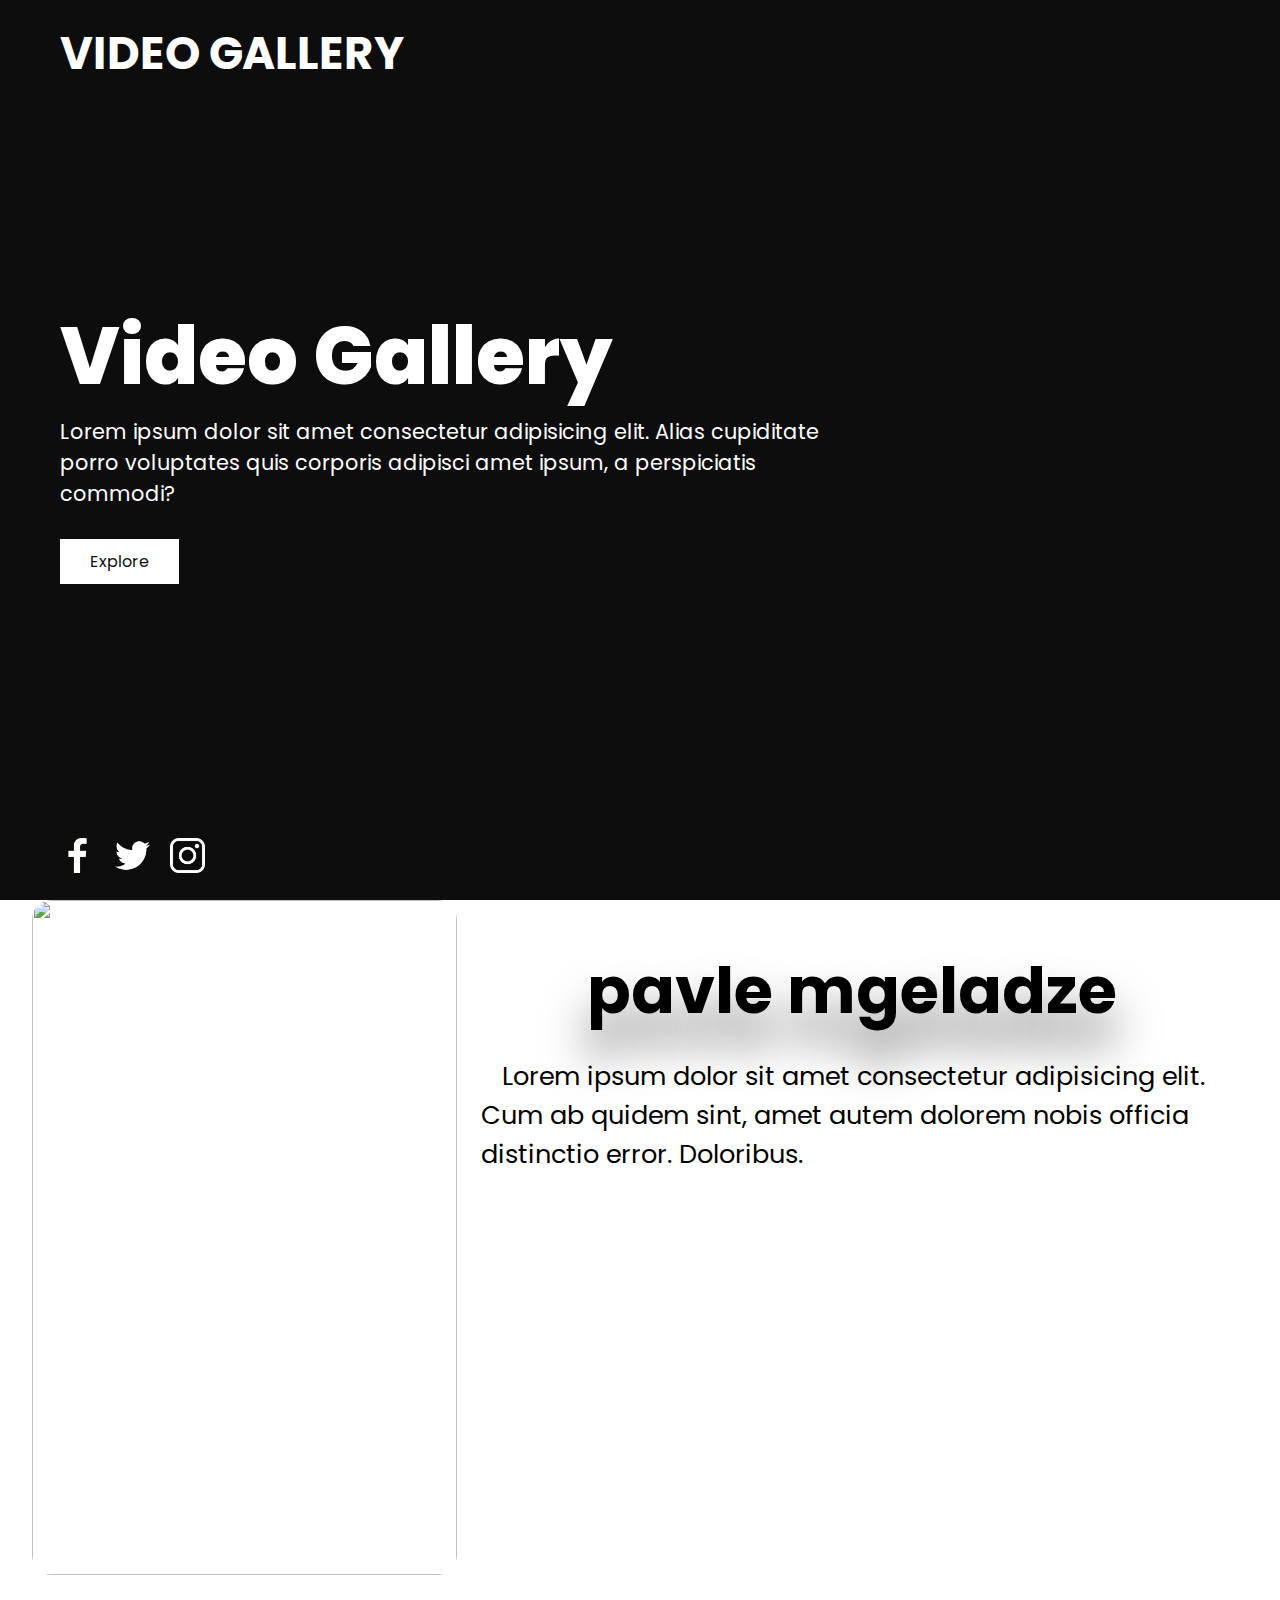
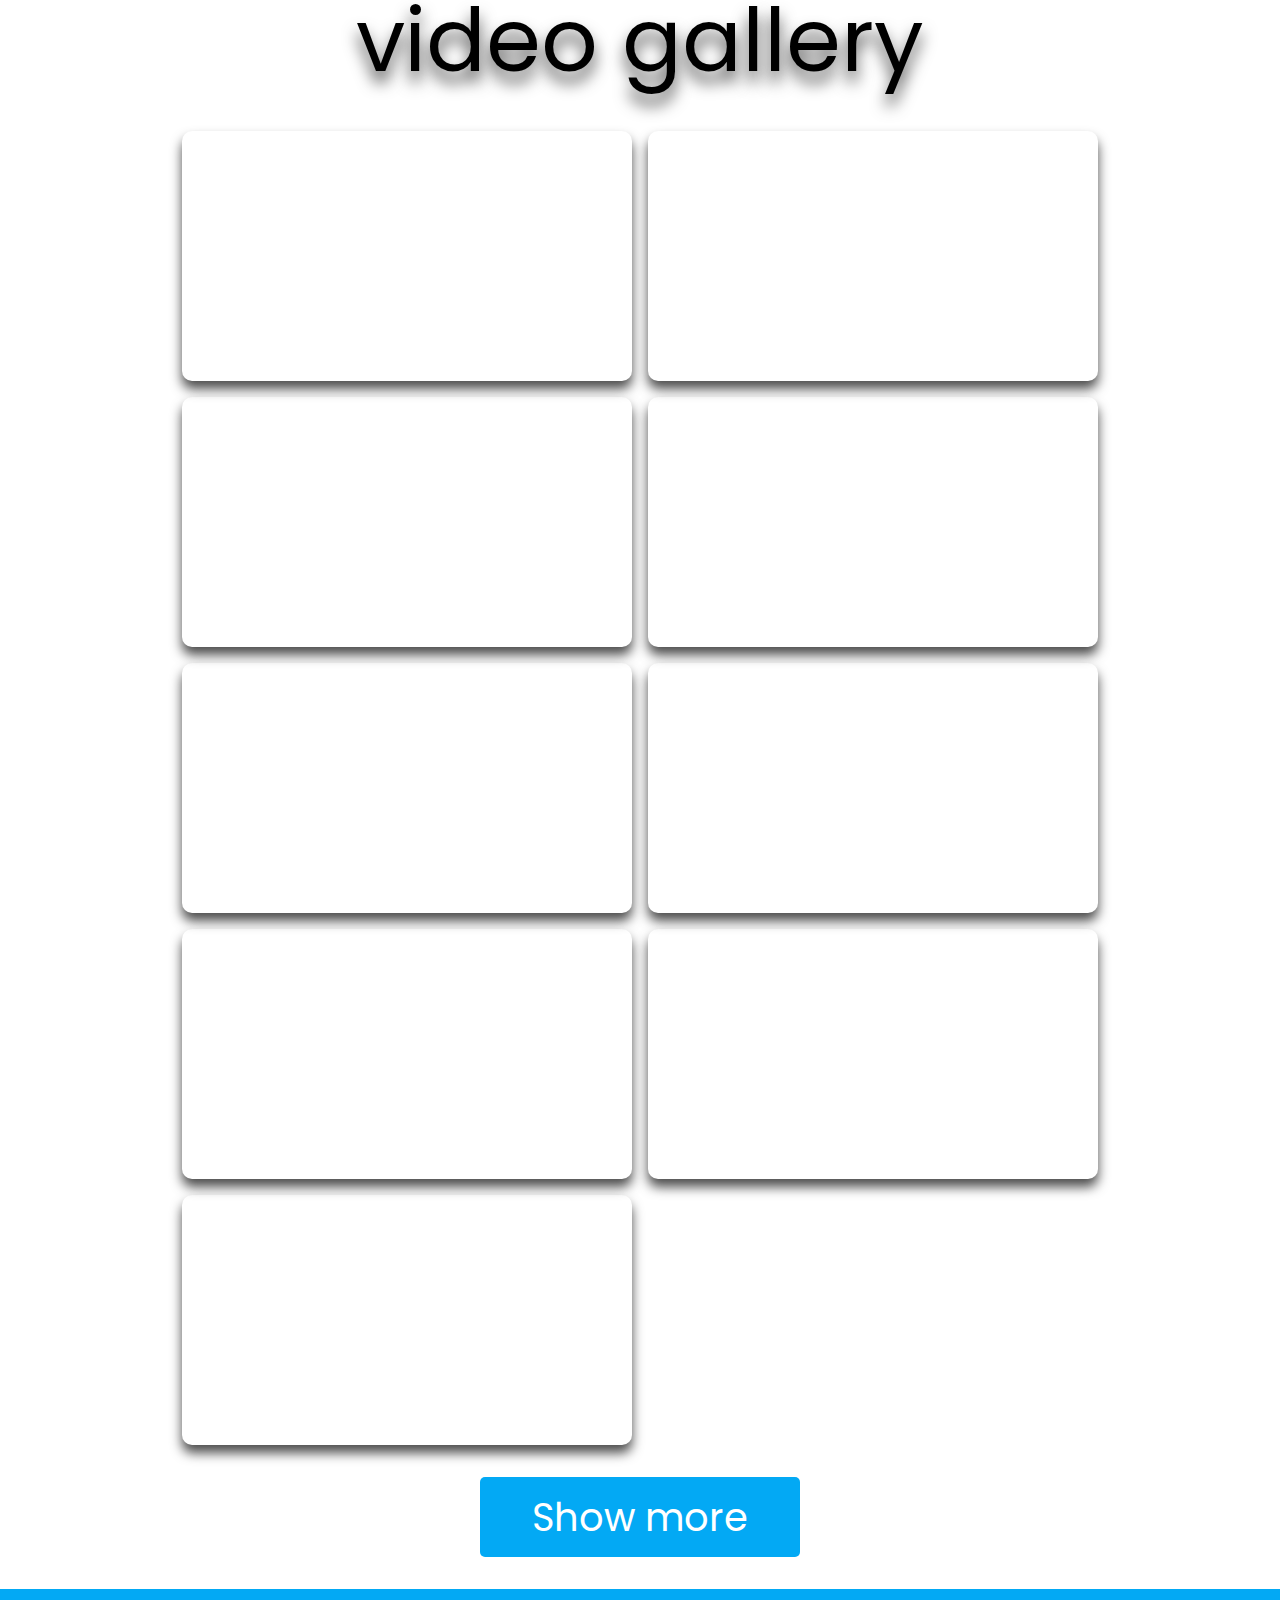
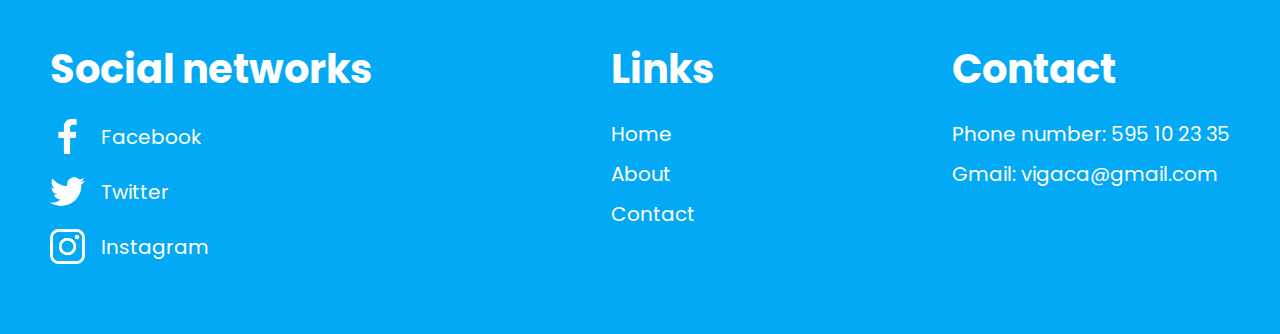
==== index.html @ aef590bb "Update index.html" ====
<!DOCTYPE html>
<html lang="en">
  <head>
    <meta charset="UTF-8" />
    <meta name="viewport" content="width=device-width, initial-scale=1.0" />
    <meta name="author" content="Saba Sakhelashvili" />
    <title>Video Gallery</title>
    <link rel="stylesheet" href="./css/style.css" />
  </head>
  <body>
    <!-- landing section -->

    <section class="showcase">
      <header>
        <h2 class="logo">Video Gallery</h2>
        <div class="toggle"></div>
      </header>

      <video
        src="./video/pexels-zlatin-georgiev-15708449 (2160p).mp4"
        muted
        loop
        autoplay
      ></video>

      <div class="overlay"></div>

      <div class="text">
        <h2>Video Gallery</h2>
        <p>
          Lorem ipsum dolor sit amet consectetur adipisicing elit. Alias
          cupiditate porro voluptates quis corporis adipisci amet ipsum, a
          perspiciatis commodi?
        </p>
        <a href="#section-1">Explore</a>
      </div>

      <ul class="socials">
        <li>
          <a href="">
            <img
              src="./icons/facebook-app-symbol.png"
              alt="Facebook"
            />
          </a>
        </li>
        <li>
          <a href="">
            <img
              src="./icons/twitter.png"
              alt="Twitter"
            />
          </a>
        </li>
        <li>
          <a href="">
            <img
              src="./icons/instagram.png"
              alt="Instagram"
            />
          </a>
        </li>
      </ul>
    </section>

    <div class="menu">
      <ul>
        <li>
          <a href="./index.html">Home</a>
        </li>
        <li>
          <a href="./about.html">About</a>
        </li>
        <li>
          <a href="./contact.html">Contact</a>
        </li>
      </ul>
    </div>

    <!-- end landing section -->

    <!-- hero section -->

    <section class="section-1" id="section-1">
      <div class="container">
        <div class="section-1-wrapper">
          <div class="photo">
            <img
              src="https://brandefy.com/wp-content/uploads/2023/06/image.jpg"
              alt=""
            />
          </div>
          <div class="section-1-text">
            <div class="title-1">
              <h1>pavle mgeladze</h1>
            </div>
            <div class="text-1">
              <p>
                &nbsp;&nbsp;&nbsp;Lorem ipsum dolor sit amet consectetur
                adipisicing elit. Cum ab quidem sint, amet autem dolorem nobis
                officia distinctio error. Doloribus.
              </p>
            </div>
          </div>
        </div>
      </div>
    </section>

    <!-- end hero section -->

    <!-- gallery section -->

    <section class="section-2" id="section-2">
      <div class="container-2">
        <div class="title-2">
          <a href="#section-2">video gallery</a>
        </div>

        <div class="video-container">
          <div class="video">
            <video
              src="./video/The Witcher Season 3 Official Trailer Netflix.mp4"
              muted
              loading="lazy"
            ></video>
          </div>
          <div class="video">
            <video
              src="./video/Shootout speed up + reverb.mp4"
              muted
              loading="lazy"
              id="video"
            ></video>
          </div>
          <div class="video">
            <video
              src="./video/Alice in Borderland Official Trailer Netflix.mp4"
              muted
              loading="lazy"
            ></video>
          </div>
          <div class="video">
            <video
              src="./video/Alice in Borderland Season 2 Official Trailer Netflix.mp4"
              muted
              loading="lazy"
            ></video>
          </div>
          <div class="video">
            <video
              src="./video/video (2160p) (2).mp4"
              muted
              loading="lazy"
            ></video>
          </div>
          <div class="video">
            <video
              src="./video/video (2160p) (3).mp4"
              muted
              loading="lazy"
            ></video>
          </div>
          <div class="video">
            <video
              src="./video/video (2160p).mp4"
              muted
              loading="lazy"
            ></video>
          </div>
          <div class="video">
            <video
              src="./140111 (Original).mp4"
              muted
              loading="lazy"
            ></video>
          </div>
          <div class="video">
            <video
              src="./video/pexels-benjamin-hastings-17209196 (2160p).mp4"
              muted
              loading="lazy"
            ></video>
          </div>
          <div class="video">
            <video
              src="./140111 (Original).mp4"
              muted
              loading="lazy"
            ></video>
          </div>
          <div class="video">
            <video
              src="./video/pexels-zlatin-georgiev-15708449 (2160p).mp4"
              muted
              loading="lazy"
            ></video>
          </div>
          <div class="video">
            <video
              src="./video/video (2160p) (1).mp4"
              muted
              loading="lazy"
            ></video>
          </div>
          <div class="video">
            <video
              src="./video/video (2160p) (2).mp4"
              muted
              loading="lazy"
            ></video>
          </div>
          <div class="video">
            <video
              src="./video/video (2160p) (2).mp4"
              muted
              loading="lazy"
            ></video>
          </div>
          <div class="video">
            <video
              src="./video/video (2160p) (2).mp4"
              muted
              loading="lazy"
            ></video>
          </div>
          <div class="video">
            <video
              src="./140111 (Original).mp4"
              muted
              loading="lazy"
            ></video>
          </div>
          <div class="video">
            <video
              src="./video/pexels-benjamin-hastings-17209196 (2160p).mp4"
              muted
              loading="lazy"
            ></video>
          </div>
          <div class="video">
            <video
              src="./video/pexels-zlatin-georgiev-15708449 (2160p).mp4"
              muted
              loading="lazy"
            ></video>
          </div>
          <div class="video">
            <video
              src="./video/video (2160p) (1).mp4"
              muted
              loading="lazy"
            ></video>
          </div>
          <div class="video">
            <video
              src="./video/video (2160p) (2).mp4"
              muted
              loading="lazy"
            ></video>
          </div>
          <div class="video">
            <video
              src="./video/video (2160p) (3).mp4"
              muted
              loading="lazy"
            ></video>
          </div>
          <div class="video">
            <video
              src="./video/video (2160p).mp4"
              muted
              loading="lazy"
            ></video>
          </div>
          <div class="video">
            <video
              src="./140111 (Original).mp4"
              muted
              loading="lazy"
            ></video>
          </div>
          <div class="video">
            <video
              src="./video/pexels-benjamin-hastings-17209196 (2160p).mp4"
              muted
              loading="lazy"
            ></video>
          </div>
          <div class="video">
            <video
              src="./140111 (Original).mp4"
              muted
              loading="lazy"
            ></video>
          </div>
          <div class="video">
            <video
              src="./video/pexels-zlatin-georgiev-15708449 (2160p).mp4"
              muted
              loading="lazy"
            ></video>
          </div>
          <div class="video">
            <video
              src="./video/video (2160p) (1).mp4"
              muted
              loading="lazy"
            ></video>
          </div>
          <div class="video">
            <video
              src="./video/video (2160p) (2).mp4"
              muted
              loading="lazy"
            ></video>
          </div>
          <div class="video">
            <video
              src="./video/video (2160p) (2).mp4"
              muted
              loading="lazy"
            ></video>
          </div>
          <div class="video">
            <video
              src="./video/video (2160p) (2).mp4"
              muted
              loading="lazy"
            ></video>
          </div>
        </div>

        <div class="btn-container">
          <button class="btn">Show more</button>
        </div>

        <div class="popup-video">
          <span>&times;</span>
          <video
            src="./video/140111 (Original).mp4"
            controls
            autoplay
          ></video>
        </div>
      </div>
    </section>

    <!-- end gallery section -->

    <!-- footer -->

    <footer>
      <div class="footer-wrapper">
        <div class="col1">
          <div class="social">
            <h1>Social networks</h1>
            <ul>
              <li>
                <a href="">
                  <img
                    src="./icons/facebook-app-symbol.png"
                    alt=""
                  />
                  <span>Facebook</span>
                </a>
              </li>
              <li>
                <a href="">
                  <img
                    src="./icons/twitter.png"
                    alt=""
                  />
                  <span>Twitter</span>
                </a>
              </li>
              <li>
                <a href="">
                  <img
                    src="./icons/instagram.png"
                    alt=""
                  />
                  <span>Instagram</span>
                </a>
              </li>
            </ul>
          </div>
        </div>
        <div class="col2">
          <h1>Links</h1>
          <div>
            <a href="./index.html">Home</a>
            <a href="./about.html">About</a>
            <a href="./contact.html">Contact</a>
          </div>
        </div>
        <div class="col3">
          <h1>Contact</h1>
          <h4>Phone number: 595 10 23 35</h4>
          <a href="mailto:vigaca@gmail.com">Gmail: vigaca@gmail.com</a>
        </div>
      </div>
    </footer>

    <!-- end footer -->

    <!-- script -->

    <script src="./js/main.js"></script>
  </body>
</html>
---- css/style.css ----
@import url("https://fonts.googleapis.com/css2?family=Poppins:wght@200;300;400;500;600;700;800&display=swap");

* {
  margin: 0;
  padding: 0;
  box-sizing: border-box;
  font-family: "Poppins", sans-serif;
}

:root {
  --white: #ddd;
  --dark: #111;
  --darkGrey: #474b4f;
  --lightGrey: #6b6e70;
  --lightGreen: #86c232;
  --darkGreen: #61892f;
}

html,
body {
  overflow-x: hidden;
  width: 100%;
}

html {
  scroll-behavior: smooth;
}

/* landing section */

.showcase {
  position: absolute;
  right: 0;
  width: 100%;
  min-height: 100vh;
  padding: 60px;
  display: flex;
  justify-content: space-between;
  align-items: center;
  background: #111;
  color: #fff;
  z-index: 2;
  transition: 0.5s;
}

.showcase.active {
  right: 200px;
}

.showcase header {
  position: absolute;
  top: 0;
  left: 0;
  width: 100%;
  padding: 20px 60px;
  z-index: 10000;
  display: flex;
  align-items: center;
  justify-content: space-between;
}

.logo {
  font-size: 45px;
  text-transform: uppercase;
  cursor: pointer;
}

.toggle {
  position: relative;
  width: 60px;
  height: 60px;
  background: url(/videogallery/videogallery/icons/menu.png);
  background-repeat: no-repeat;
  background-size: 45px;
  background-position: center;
  cursor: pointer;
}

.toggle.active {
  background: url(/videogallery/videogallery/icons/close.png);
  background-repeat: no-repeat;
  background-size: 30px;
  background-position: center;
}

.showcase video {
  position: absolute;
  top: 0;
  left: 0;
  width: 100%;
  height: 100%;
  object-fit: cover;
  opacity: 0.8;
}

.overlay {
  position: absolute;
  top: 0;
  left: 0;
  width: 100%;
  height: 100%;
  background-color: rgba(0, 0, 0, 0.2);
}

.text {
  position: relative;
  z-index: 10;
}

.text h2 {
  font-size: 5em;
  font-weight: 800;
  line-height: 1em;
}

.text p {
  font-size: 1.3em;
  margin: 20px 0;
  font-weight: 400;
  max-width: 800px;
}

.text a {
  display: inline-block;
  font-size: 1em;
  background: #fff;
  padding: 10px 30px;
  text-decoration: none;
  color: #111;
  margin-top: 10px;
}

.socials {
  position: absolute;
  bottom: 20px;
  z-index: 10;
  display: flex;
  justify-content: center;
  align-items: center;
}

.socials li {
  list-style: none;
}

.socials li a {
  display: inline-block;
  filter: invert(1);
  margin-right: 20px;
  transition: 0.5s;
}

.socials li a img {
  width: 35px;
  height: 35px;
}

.socials li a:hover {
  transform: translateY(-15px);
}

.menu {
  position: absolute;
  top: 0;
  right: 0;
  width: 200px;
  height: 100%;
  display: flex;
  align-items: center;
  justify-content: center;
}

.menu ul {
  position: relative;
  list-style: none;
}

.menu ul li a {
  text-decoration: none;
  font-size: 24px;
  color: #111;
}

.menu ul li a:hover {
  color: #03a9f4;
}

/* end landing section styling */

/* section-1 styling */

.section-1 {
  width: 100%;
  margin-top: 100vh;
  display: flex;
  align-items: center;
  justify-content: center;
}

.container {
  width: 95%;
  margin: 0 auto;
  display: flex;
  align-items: center;
  justify-content: center;
}

.section-1-wrapper {
  display: flex;
  width: 100%;
}

.photo {
  width: 35vw;
  height: 75vh;
  border-radius: 20px;
}

.photo img {
  width: 100%;
  height: 100%;
  border-radius: 20px;
}

.section-1-text {
  padding: 1.5em;
  width: 65vw;
}

.title-1 {
  width: 100%;
  display: flex;
  justify-content: center;
  align-items: center;
}

.title-1 h1 {
  font-size: 5vw;
  color: #000;
  text-shadow: 0 0.5em 0.7em rgba(0, 0, 0, 0.5);
  margin: 0.3em auto;
  width: 100%;
  text-align: center;
}

.text-1 p {
  font-size: 2vw;
}

/* end section-1 styling */

/* section-2 */

.section-2 {
  width: 100%;
}

.container-2 {
  width: 95%;
  margin: 0 auto;
}

.title-2 {
  width: 100%;
  display: flex;
  justify-content: center;
  align-items: center;
  margin-bottom: 1.5rem;
}

.title-2 a {
  font-size: clamp(1.5rem, 6vw + 0.7rem, 8rem);
  color: #000;
  text-shadow: 0 0.7rem 1rem rgba(0, 0, 0, 0.7);
  cursor: pointer;
  font-weight: 400;
  text-decoration: none;
}

.title-2 a:hover {
  color: rgb(3, 169, 244);
  text-shadow: 0 0.7rem 1rem rgba(3, 169, 244, 0.7);
  transform: scale(1.05);
  transition: all 0.2s ease;
}

.video-container {
  width: 100%;
  display: grid;
  grid-gap: 1rem;
  grid-template-columns: repeat(auto-fit, 450px);
  justify-content: center;
}

.video-container .video {
  width: 450px;
  height: 250px;
  border: none;
  border-radius: 10px;
  box-shadow: 0 0.5rem 0.7rem rgba(0, 0, 0, 0.7);
  cursor: pointer;
  overflow: hidden;
  display: none;
}

.video:nth-child(1),
.video:nth-child(2),
.video:nth-child(3),
.video:nth-child(4),
.video:nth-child(5),
.video:nth-child(6),
.video:nth-child(7),
.video:nth-child(8),
.video:nth-child(9) {
  display: block;
}

.container-2 .video-container .video video {
  width: 100%;
  height: 100%;
  object-fit: cover;
  border-radius: 10px;
  transition: 0.2s linear;
}

.container-2 .video-container .video:hover video {
  transform: scale(1.1);
}

.btn-container {
  width: 100%;
  display: flex;
  align-items: center;
  justify-content: center;
  margin: 2rem auto;
}

.btn {
  border: none;
  border-radius: 5px;
  background-color: #03a9f4;
  color: #fff;
  width: 20rem;
  height: 5rem;
  font-size: 2.4rem;
  display: flex;
  align-items: center;
  justify-content: center;
  cursor: pointer;
}

.btn:hover {
  box-shadow: 0 0.7rem 0.9rem rgba(3, 169, 244, 0.7);
}

.container-2 .popup-video {
  position: fixed;
  top: 0;
  left: 0;
  z-index: 100;
  background: rgba(0, 0, 0, 0.8);
  height: 100%;
  width: 100%;
  display: none;
}

.container-2 .popup-video video {
  position: absolute;
  top: 50%;
  left: 50%;
  transform: translate(-50%, -50%);
  width: 800px;
  border: none;
  border-radius: 10px;
  object-fit: cover;
}

.container-2 .popup-video span {
  position: absolute;
  top: 5px;
  right: 20px;
  font-size: 80px;
  color: #fff;
  font-weight: 200;
  z-index: 100;
  cursor: pointer;
}

/* end section-2 */

/* footer styling */

footer {
  width: 100%;
  background-color: #03a9f4;
  padding: 50px;
}

.footer-wrapper {
  display: flex;
  flex-wrap: wrap;
  justify-content: space-between;
}

footer h1 {
  margin-bottom: 0.5em;
  font-size: 2.5rem;
  color: #fff;
}

footer .footer-wrapper .col1 .social ul li a img {
  width: 35px;
  height: 35px;
  filter: invert(1);
}

footer .footer-wrapper .col1 .social ul li a span {
  color: #fff;
  font-size: 20px;
}

footer .footer-wrapper .col1 .social ul li {
  list-style: none;
}

footer .footer-wrapper .col1 .social ul li a {
  text-decoration: none;
  display: flex;
  flex-direction: row;
  align-items: center;
  gap: 1rem;
  margin-bottom: 20px;
}

footer .footer-wrapper .col2 div {
  display: flex;
  flex-direction: column;
}

footer .footer-wrapper .col2 div a {
  text-decoration: none;
  color: #fff;
  font-size: 20px;
  margin-bottom: 10px;
}

footer .footer-wrapper .col3 h4 {
  font-size: 20px;
  text-decoration: none;
  color: #fff;
  font-weight: 400;
  margin-bottom: 10px;
}

footer .footer-wrapper .col3 a {
  font-size: 20px;
  text-decoration: none;
  color: #fff;
}

/* end footer styling */

/* media queries */

@media only screen and (max-width: 798px) {
  .showcase,
  .showcase header {
    padding: 10px;
  }

  .text h2 {
    font-size: 3em;
  }

  .text h3 {
    font-size: 2.5em;
  }

  /* popup video */

  .container-2 .popup-video video {
    width: 95%;
  }
}

@media only screen and (max-width: 750px) {
  .container {
    width: 100%;
  }

  .section-1-wrapper {
    flex-direction: column;
    align-items: center;
    justify-content: center;
  }

  .photo {
    width: 90vw;
    height: 65vh;
  }

  .section-1-text {
    padding: 0;
    width: 80vw;
  }

  .title-1 h1 {
    margin: 0 0.3em 0.3em 0.3em;
  }

  .text-1 p {
    font-size: 4vw;
  }
}

@media only screen and (max-width: 600px) {
  /* footer */

  .footer-wrapper {
    flex-direction: column;
  }
}

@media only screen and (max-width: 500px) {
  /* header */

  .showcase header .logo {
    font-size: 25px;
  }

  .showcase header .toggle {
    background-size: 30px;
  }

  .showcase header .toggle.active {
    background-size: 20px;
  }

  .text h2 {
    font-size: 2.5em;
  }

  .text h3 {
    font-size: 2em;
  }

  /* gallery */

  .container-2 {
    width: 90%;
  }

  .video-container {
    width: 100%;
    grid-template-columns: auto;
  }

  .video-container .video {
    width: 90vw;
    height: 30vh;
  }
}

@media only screen and (max-width: 430px) {
  footer {
    padding: 30px;
  }

  footer .footer-wrapper .col1 .social h1 {
    font-size: 2rem;
  }

  footer .footer-wrapper .col2 h1 {
    font-size: 2rem;
  }

  footer .footer-wrapper .col3 h1 {
    font-size: 2rem;
  }
}
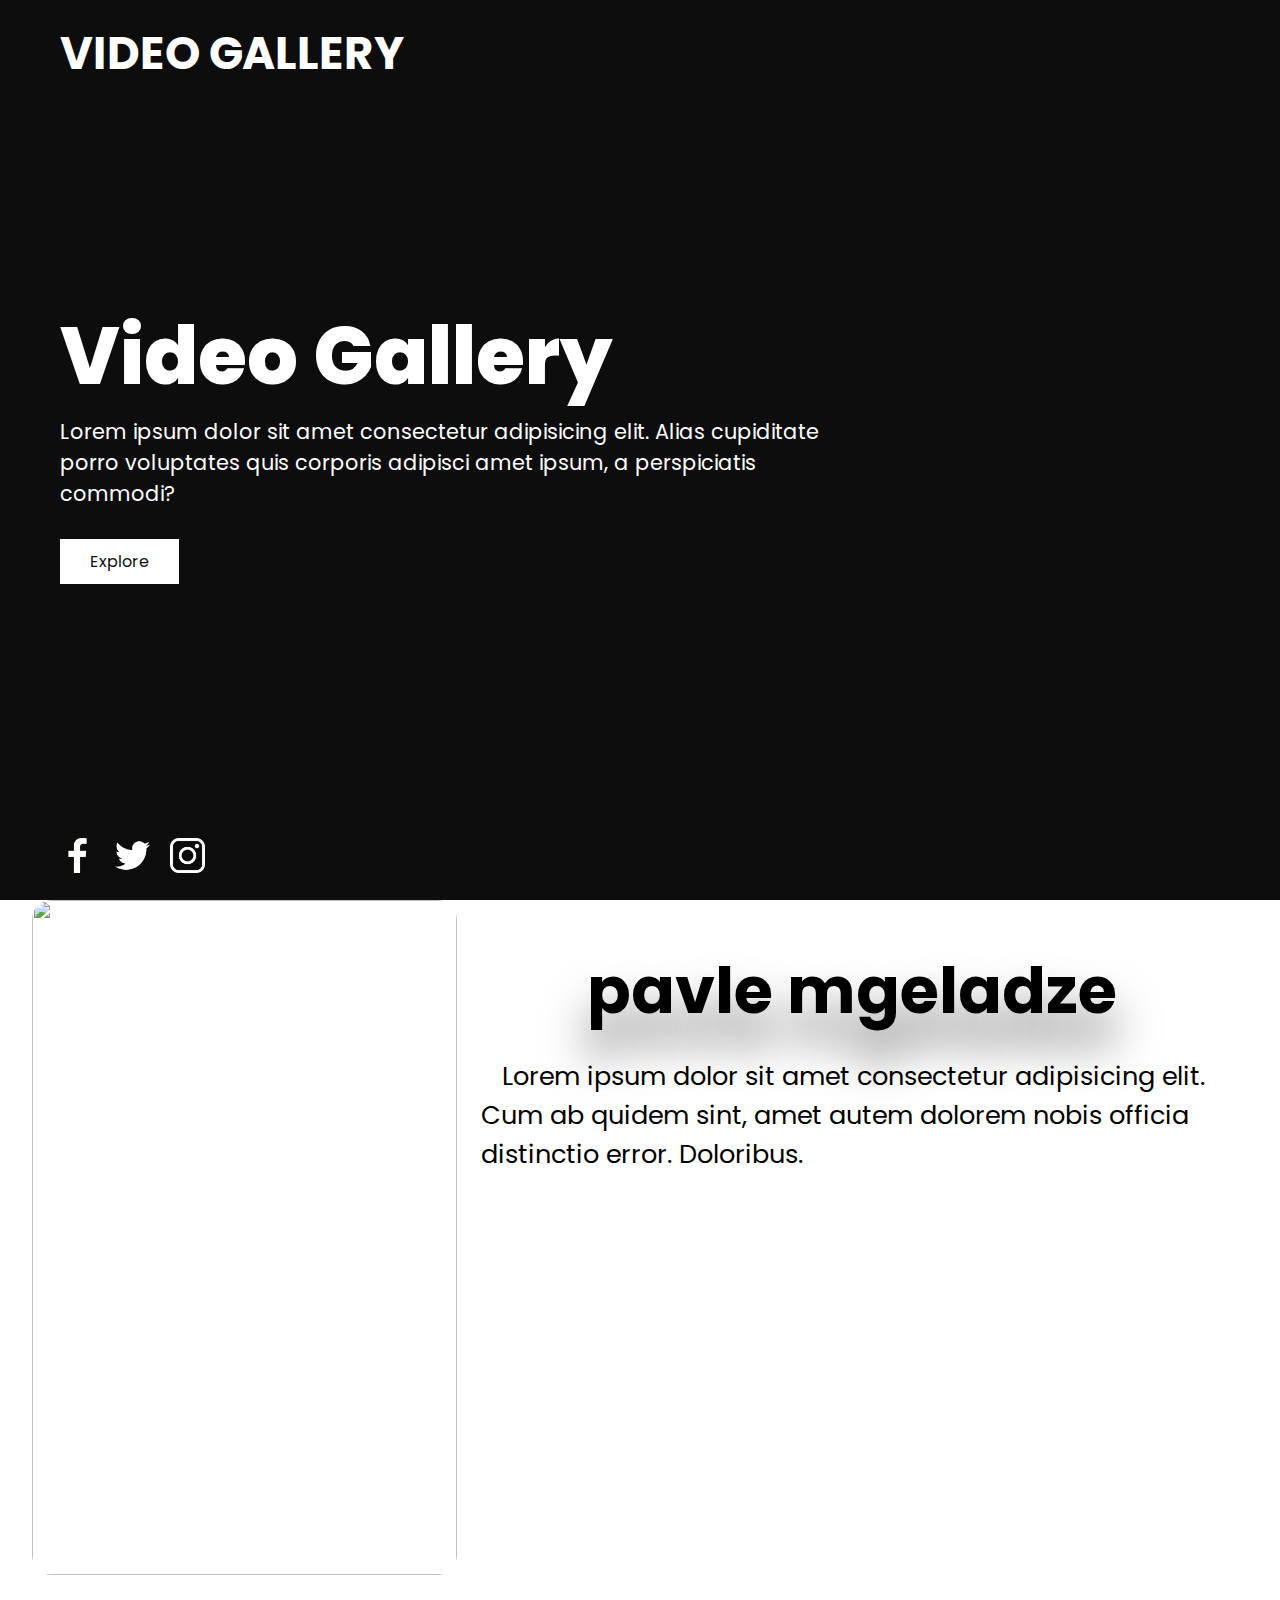
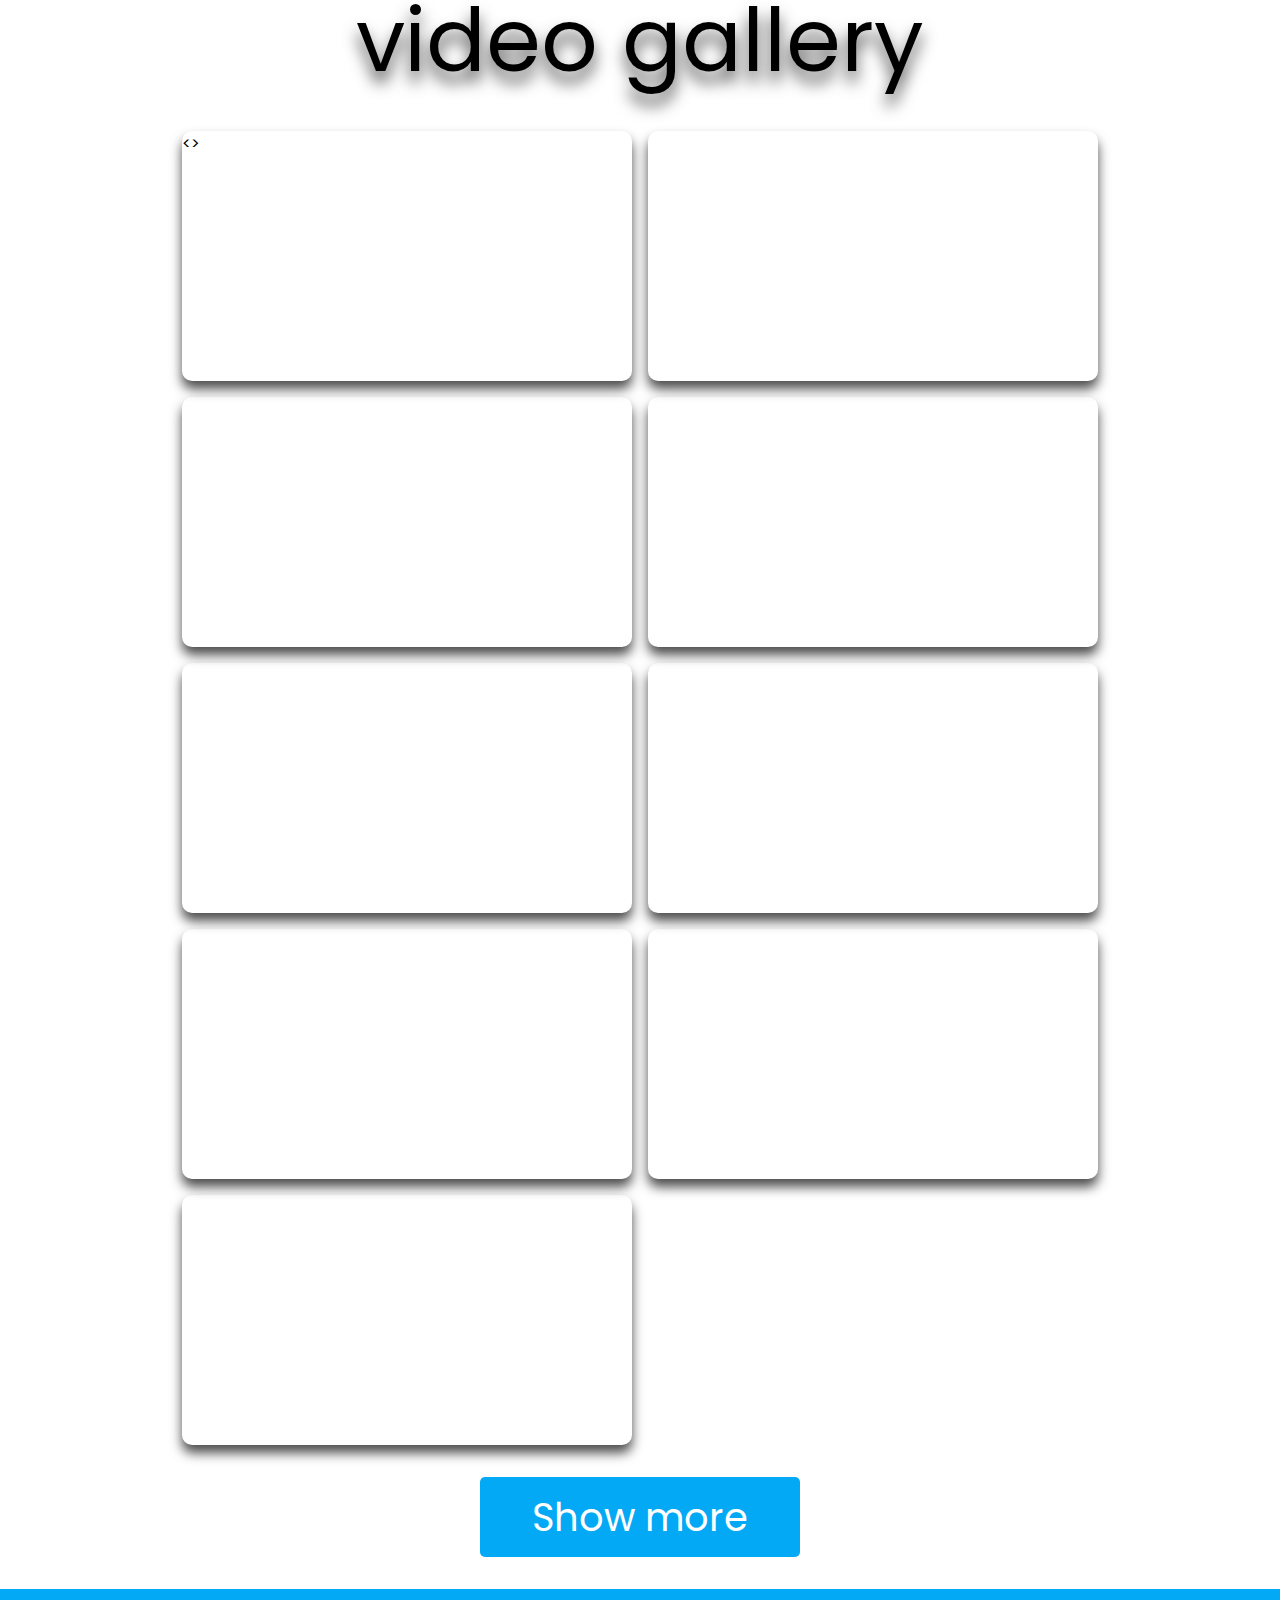
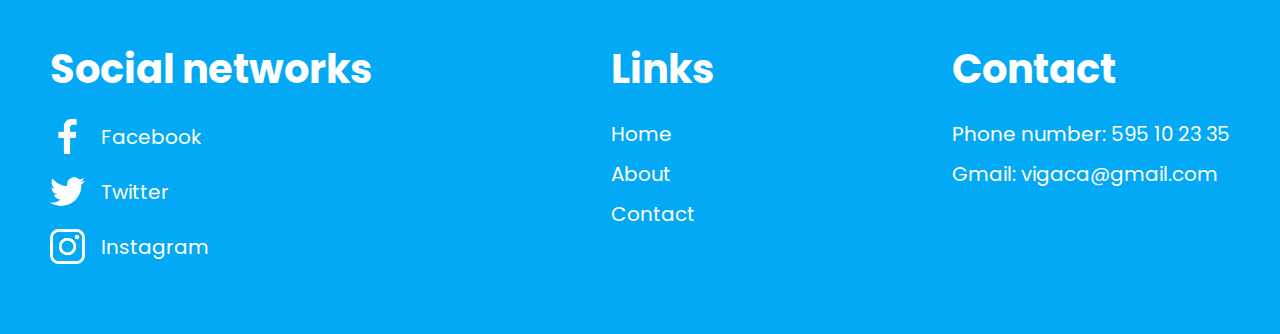
==== commit 44df02d8: "Update index.html" ====
--- a/index.html
+++ b/index.html
@@ -17,7 +17,7 @@
       </header>
 
       <video
-        src="./video/pexels-zlatin-georgiev-15708449 (2160p).mp4"
+        src="pexels-zlatin-georgiev-15708449 (2160p).mp4"
         muted
         loop
         autoplay
@@ -117,216 +117,323 @@
         </div>
 
         <div class="video-container">
+              <div class="video">
+            <></video>
+          </div>
           <div class="video">
             <video
-              src="./video/The Witcher Season 3 Official Trailer Netflix.mp4"
+              src="Alice in Borderland Official Trailer Netflix"
               muted
               loading="lazy"
             ></video>
           </div>
           <div class="video">
-            <video
-              src="./video/Shootout speed up + reverb.mp4"
-              muted
-              loading="lazy"
-              id="video"
-            ></video>
-          </div>
-          <div class="video">
-            <video
-              src="./video/Alice in Borderland Official Trailer Netflix.mp4"
-              muted
-              loading="lazy"
-            ></video>
-          </div>
-          <div class="video">
-            <video
-              src="./video/Alice in Borderland Season 2 Official Trailer Netflix.mp4"
-              muted
-              loading="lazy"
-            ></video>
-          </div>
-          <div class="video">
-            <video
-              src="./video/video (2160p) (2).mp4"
-              muted
-              loading="lazy"
-            ></video>
-          </div>
-          <div class="video">
-            <video
-              src="./video/video (2160p) (3).mp4"
-              muted
-              loading="lazy"
-            ></video>
-          </div>
-          <div class="video">
-            <video
-              src="./video/video (2160p).mp4"
-              muted
-              loading="lazy"
-            ></video>
-          </div>
-          <div class="video">
-            <video
-              src="./140111 (Original).mp4"
-              muted
-              loading="lazy"
-            ></video>
-          </div>
-          <div class="video">
-            <video
-              src="./video/pexels-benjamin-hastings-17209196 (2160p).mp4"
-              muted
-              loading="lazy"
-            ></video>
-          </div>
-          <div class="video">
-            <video
-              src="./140111 (Original).mp4"
-              muted
-              loading="lazy"
-            ></video>
-          </div>
-          <div class="video">
-            <video
-              src="./video/pexels-zlatin-georgiev-15708449 (2160p).mp4"
-              muted
-              loading="lazy"
-            ></video>
-          </div>
-          <div class="video">
-            <video
-              src="./video/video (2160p) (1).mp4"
-              muted
-              loading="lazy"
-            ></video>
-          </div>
-          <div class="video">
-            <video
-              src="./video/video (2160p) (2).mp4"
-              muted
-              loading="lazy"
-            ></video>
-          </div>
-          <div class="video">
-            <video
-              src="./video/video (2160p) (2).mp4"
-              muted
-              loading="lazy"
-            ></video>
-          </div>
-          <div class="video">
-            <video
-              src="./video/video (2160p) (2).mp4"
-              muted
-              loading="lazy"
-            ></video>
-          </div>
-          <div class="video">
-            <video
-              src="./140111 (Original).mp4"
-              muted
-              loading="lazy"
-            ></video>
-          </div>
-          <div class="video">
-            <video
-              src="./video/pexels-benjamin-hastings-17209196 (2160p).mp4"
-              muted
-              loading="lazy"
-            ></video>
-          </div>
-          <div class="video">
-            <video
-              src="./video/pexels-zlatin-georgiev-15708449 (2160p).mp4"
-              muted
-              loading="lazy"
-            ></video>
-          </div>
-          <div class="video">
-            <video
-              src="./video/video (2160p) (1).mp4"
-              muted
-              loading="lazy"
-            ></video>
-          </div>
-          <div class="video">
-            <video
-              src="./video/video (2160p) (2).mp4"
-              muted
-              loading="lazy"
-            ></video>
-          </div>
-          <div class="video">
-            <video
-              src="./video/video (2160p) (3).mp4"
-              muted
-              loading="lazy"
-            ></video>
-          </div>
-          <div class="video">
-            <video
-              src="./video/video (2160p).mp4"
-              muted
-              loading="lazy"
-            ></video>
-          </div>
-          <div class="video">
-            <video
-              src="./140111 (Original).mp4"
-              muted
-              loading="lazy"
-            ></video>
-          </div>
-          <div class="video">
-            <video
-              src="./video/pexels-benjamin-hastings-17209196 (2160p).mp4"
-              muted
-              loading="lazy"
-            ></video>
-          </div>
-          <div class="video">
-            <video
-              src="./140111 (Original).mp4"
-              muted
-              loading="lazy"
-            ></video>
-          </div>
-          <div class="video">
-            <video
-              src="./video/pexels-zlatin-georgiev-15708449 (2160p).mp4"
-              muted
-              loading="lazy"
-            ></video>
-          </div>
-          <div class="video">
-            <video
-              src="./video/video (2160p) (1).mp4"
-              muted
-              loading="lazy"
-            ></video>
-          </div>
-          <div class="video">
-            <video
-              src="./video/video (2160p) (2).mp4"
-              muted
-              loading="lazy"
-            ></video>
-          </div>
-          <div class="video">
-            <video
-              src="./video/video (2160p) (2).mp4"
-              muted
-              loading="lazy"
-            ></video>
-          </div>
-          <div class="video">
-            <video
-              src="./video/video (2160p) (2).mp4"
-              muted
-              loading="lazy"
-            ></video>
+            <iframe
+              width="100%"
+              height="100%"
+              src="https://www.youtube.com/embed/XzgpWYwyJBc?si=dFuJ-4tEeT-IPoEA"
+              title="YouTube video player"
+              frameborder="0"
+              allow="accelerometer; autoplay; clipboard-write; encrypted-media; gyroscope; picture-in-picture; web-share"
+              allowfullscreen
+            ></iframe>
+          </div>
+          <div class="video">
+            <iframe
+              width="100%"
+              height="100%"
+              src="https://www.youtube.com/embed/WBG3abCIpFA?si=fX1Wux5SyiPbjydO"
+              title="YouTube video player"
+              frameborder="0"
+              allow="accelerometer; autoplay; clipboard-write; encrypted-media; gyroscope; picture-in-picture; web-share"
+              allowfullscreen
+            ></iframe>
+          </div>
+          <div class="video">
+            <iframe
+              width="100%"
+              height="100%"
+              src="https://www.youtube.com/embed/fEFm-FsSPWU?si=6eKrcxzV99fekNrV"
+              title="YouTube video player"
+              frameborder="0"
+              allow="accelerometer; autoplay; clipboard-write; encrypted-media; gyroscope; picture-in-picture; web-share"
+              allowfullscreen
+            ></iframe>
+          </div>
+          <div class="video">
+            <iframe
+              width="100%"
+              height="100%"
+              src="https://www.youtube.com/embed/3Aq1IAD0lw8?si=du7au3fEmrmlz99Q"
+              title="YouTube video player"
+              frameborder="0"
+              allow="accelerometer; autoplay; clipboard-write; encrypted-media; gyroscope; picture-in-picture; web-share"
+              allowfullscreen
+            ></iframe>
+          </div>
+          <div class="video">
+            <iframe
+              width="100%"
+              height="100%"
+              src="https://www.youtube.com/embed/BpN0hULFaJQ?si=yj0sTNapxZApPPdM"
+              title="YouTube video player"
+              frameborder="0"
+              allow="accelerometer; autoplay; clipboard-write; encrypted-media; gyroscope; picture-in-picture; web-share"
+              allowfullscreen
+            ></iframe>
+          </div>
+          <div class="video">
+            <iframe
+              width="100%"
+              height="100%"
+              src="https://www.youtube.com/embed/RopYcDGekXk?si=SczgdwnI3kK420NL"
+              title="YouTube video player"
+              frameborder="0"
+              allow="accelerometer; autoplay; clipboard-write; encrypted-media; gyroscope; picture-in-picture; web-share"
+              allowfullscreen
+            ></iframe>
+          </div>
+          <div class="video">
+            <iframe
+            width="100%"
+            height="100%"
+            src="https://www.youtube.com/embed/XzgpWYwyJBc?si=psm19SEtPULEtVgg"
+            title="YouTube video player"
+            frameborder="0"
+            allow="accelerometer; autoplay; clipboard-write; encrypted-media; gyroscope; picture-in-picture; web-share"
+            allowfullscreen
+          ></iframe>
+          </div>
+          <div class="video">
+            <iframe
+              width="100%"
+              height="100%"
+              src="https://www.youtube.com/embed/Ked0gD-eErs?si=VHWj5fT7rMy-NhwS"
+              title="YouTube video player"
+              frameborder="0"
+              allow="accelerometer; autoplay; clipboard-write; encrypted-media; gyroscope; picture-in-picture; web-share"
+              allowfullscreen
+            ></iframe>
+          </div>
+          <div class="video">
+            <iframe
+            width="100%"
+            height="100%"
+            src="https://www.youtube.com/embed/WBG3abCIpFA?si=fX1Wux5SyiPbjydO"
+            title="YouTube video player"
+            frameborder="0"
+            allow="accelerometer; autoplay; clipboard-write; encrypted-media; gyroscope; picture-in-picture; web-share"
+            allowfullscreen
+          ></iframe>
+          </div>
+          <div class="video">
+            <iframe
+              width="100%"
+              height="100%"
+              src="https://www.youtube.com/embed/WBG3abCIpFA?si=fX1Wux5SyiPbjydO"
+              title="YouTube video player"
+              frameborder="0"
+              allow="accelerometer; autoplay; clipboard-write; encrypted-media; gyroscope; picture-in-picture; web-share"
+              allowfullscreen
+            ></iframe>
+          </div>
+          <div class="video">
+            <iframe
+            width="100%"
+            height="100%"
+            src="https://www.youtube.com/embed/RopYcDGekXk?si=SczgdwnI3kK420NL"
+            title="YouTube video player"
+            frameborder="0"
+            allow="accelerometer; autoplay; clipboard-write; encrypted-media; gyroscope; picture-in-picture; web-share"
+            allowfullscreen
+          ></iframe>
+          </div>
+          <div class="video">
+            <iframe
+            width="100%"
+            height="100%"
+            src="https://www.youtube.com/embed/RopYcDGekXk?si=SczgdwnI3kK420NL"
+            title="YouTube video player"
+            frameborder="0"
+            allow="accelerometer; autoplay; clipboard-write; encrypted-media; gyroscope; picture-in-picture; web-share"
+            allowfullscreen
+          ></iframe>
+          </div>
+          <div class="video">
+            <iframe
+            width="100%"
+            height="100%"
+            src="https://www.youtube.com/embed/WBG3abCIpFA?si=fX1Wux5SyiPbjydO"
+            title="YouTube video player"
+            frameborder="0"
+            allow="accelerometer; autoplay; clipboard-write; encrypted-media; gyroscope; picture-in-picture; web-share"
+            allowfullscreen
+          ></iframe>
+          </div>
+          <div class="video">
+            <iframe
+              width="100%"
+              height="100%"
+              src="https://www.youtube.com/embed/WBG3abCIpFA?si=fX1Wux5SyiPbjydO"
+              title="YouTube video player"
+              frameborder="0"
+              allow="accelerometer; autoplay; clipboard-write; encrypted-media; gyroscope; picture-in-picture; web-share"
+              allowfullscreen
+            ></iframe>
+          </div>
+          <div class="video">
+            <iframe
+            width="100%"
+            height="100%"
+            src="https://www.youtube.com/embed/RopYcDGekXk?si=SczgdwnI3kK420NL"
+            title="YouTube video player"
+            frameborder="0"
+            allow="accelerometer; autoplay; clipboard-write; encrypted-media; gyroscope; picture-in-picture; web-share"
+            allowfullscreen
+          ></iframe>
+          </div>
+          <div class="video">
+            <iframe
+            width="100%"
+            height="100%"
+            src="https://www.youtube.com/embed/RopYcDGekXk?si=SczgdwnI3kK420NL"
+            title="YouTube video player"
+            frameborder="0"
+            allow="accelerometer; autoplay; clipboard-write; encrypted-media; gyroscope; picture-in-picture; web-share"
+            allowfullscreen
+          ></iframe>
+          </div>
+          <div class="video">
+            <iframe
+            width="100%"
+            height="100%"
+            src="https://www.youtube.com/embed/RopYcDGekXk?si=SczgdwnI3kK420NL"
+            title="YouTube video player"
+            frameborder="0"
+            allow="accelerometer; autoplay; clipboard-write; encrypted-media; gyroscope; picture-in-picture; web-share"
+            allowfullscreen
+          ></iframe>
+          </div>
+          <div class="video">
+            <iframe
+            width="100%"
+            height="100%"
+            src="https://www.youtube.com/embed/RopYcDGekXk?si=SczgdwnI3kK420NL"
+            title="YouTube video player"
+            frameborder="0"
+            allow="accelerometer; autoplay; clipboard-write; encrypted-media; gyroscope; picture-in-picture; web-share"
+            allowfullscreen
+          ></iframe>
+          </div>
+          <div class="video">
+            <iframe
+            width="100%"
+            height="100%"
+            src="https://www.youtube.com/embed/RopYcDGekXk?si=SczgdwnI3kK420NL"
+            title="YouTube video player"
+            frameborder="0"
+            allow="accelerometer; autoplay; clipboard-write; encrypted-media; gyroscope; picture-in-picture; web-share"
+            allowfullscreen
+          ></iframe>
+          </div>
+          <div class="video">
+            <iframe
+            width="100%"
+            height="100%"
+            src="https://www.youtube.com/embed/RopYcDGekXk?si=SczgdwnI3kK420NL"
+            title="YouTube video player"
+            frameborder="0"
+            allow="accelerometer; autoplay; clipboard-write; encrypted-media; gyroscope; picture-in-picture; web-share"
+            allowfullscreen
+          ></iframe>
+          </div>
+          <div class="video">
+            <iframe
+            width="100%"
+            height="100%"
+            src="https://www.youtube.com/embed/RopYcDGekXk?si=SczgdwnI3kK420NL"
+            title="YouTube video player"
+            frameborder="0"
+            allow="accelerometer; autoplay; clipboard-write; encrypted-media; gyroscope; picture-in-picture; web-share"
+            allowfullscreen
+          ></iframe>
+          </div>
+          <div class="video">
+            <iframe
+            width="100%"
+            height="100%"
+            src="https://www.youtube.com/embed/RopYcDGekXk?si=SczgdwnI3kK420NL"
+            title="YouTube video player"
+            frameborder="0"
+            allow="accelerometer; autoplay; clipboard-write; encrypted-media; gyroscope; picture-in-picture; web-share"
+            allowfullscreen
+          ></iframe>
+          </div>
+          <div class="video">
+            <iframe
+            width="100%"
+            height="100%"
+            src="https://www.youtube.com/embed/RopYcDGekXk?si=SczgdwnI3kK420NL"
+            title="YouTube video player"
+            frameborder="0"
+            allow="accelerometer; autoplay; clipboard-write; encrypted-media; gyroscope; picture-in-picture; web-share"
+            allowfullscreen
+          ></iframe>
+          </div>
+          <div class="video">
+            <iframe
+            width="100%"
+            height="100%"
+            src="https://www.youtube.com/embed/RopYcDGekXk?si=SczgdwnI3kK420NL"
+            title="YouTube video player"
+            frameborder="0"
+            allow="accelerometer; autoplay; clipboard-write; encrypted-media; gyroscope; picture-in-picture; web-share"
+            allowfullscreen
+          ></iframe>
+          </div>
+          <div class="video">
+            <iframe
+            width="100%"
+            height="100%"
+            src="https://www.youtube.com/embed/RopYcDGekXk?si=SczgdwnI3kK420NL"
+            title="YouTube video player"
+            frameborder="0"
+            allow="accelerometer; autoplay; clipboard-write; encrypted-media; gyroscope; picture-in-picture; web-share"
+            allowfullscreen
+          ></iframe>
+          </div>
+          <div class="video">
+            <iframe
+            width="100%"
+            height="100%"
+            src="https://www.youtube.com/embed/RopYcDGekXk?si=SczgdwnI3kK420NL"
+            title="YouTube video player"
+            frameborder="0"
+            allow="accelerometer; autoplay; clipboard-write; encrypted-media; gyroscope; picture-in-picture; web-share"
+            allowfullscreen
+          ></iframe>
+          </div>
+          <div class="video">
+            <iframe
+            width="100%"
+            height="100%"
+            src="https://www.youtube.com/embed/RopYcDGekXk?si=SczgdwnI3kK420NL"
+            title="YouTube video player"
+            frameborder="0"
+            allow="accelerometer; autoplay; clipboard-write; encrypted-media; gyroscope; picture-in-picture; web-share"
+            allowfullscreen
+          ></iframe>
+          </div>
+          <div class="video">
+            <iframe
+            width="100%"
+            height="100%"
+            src="https://www.youtube.com/embed/RopYcDGekXk?si=SczgdwnI3kK420NL"
+            title="YouTube video player"
+            frameborder="0"
+            allow="accelerometer; autoplay; clipboard-write; encrypted-media; gyroscope; picture-in-picture; web-share"
+            allowfullscreen
+          ></iframe>
           </div>
         </div>
 
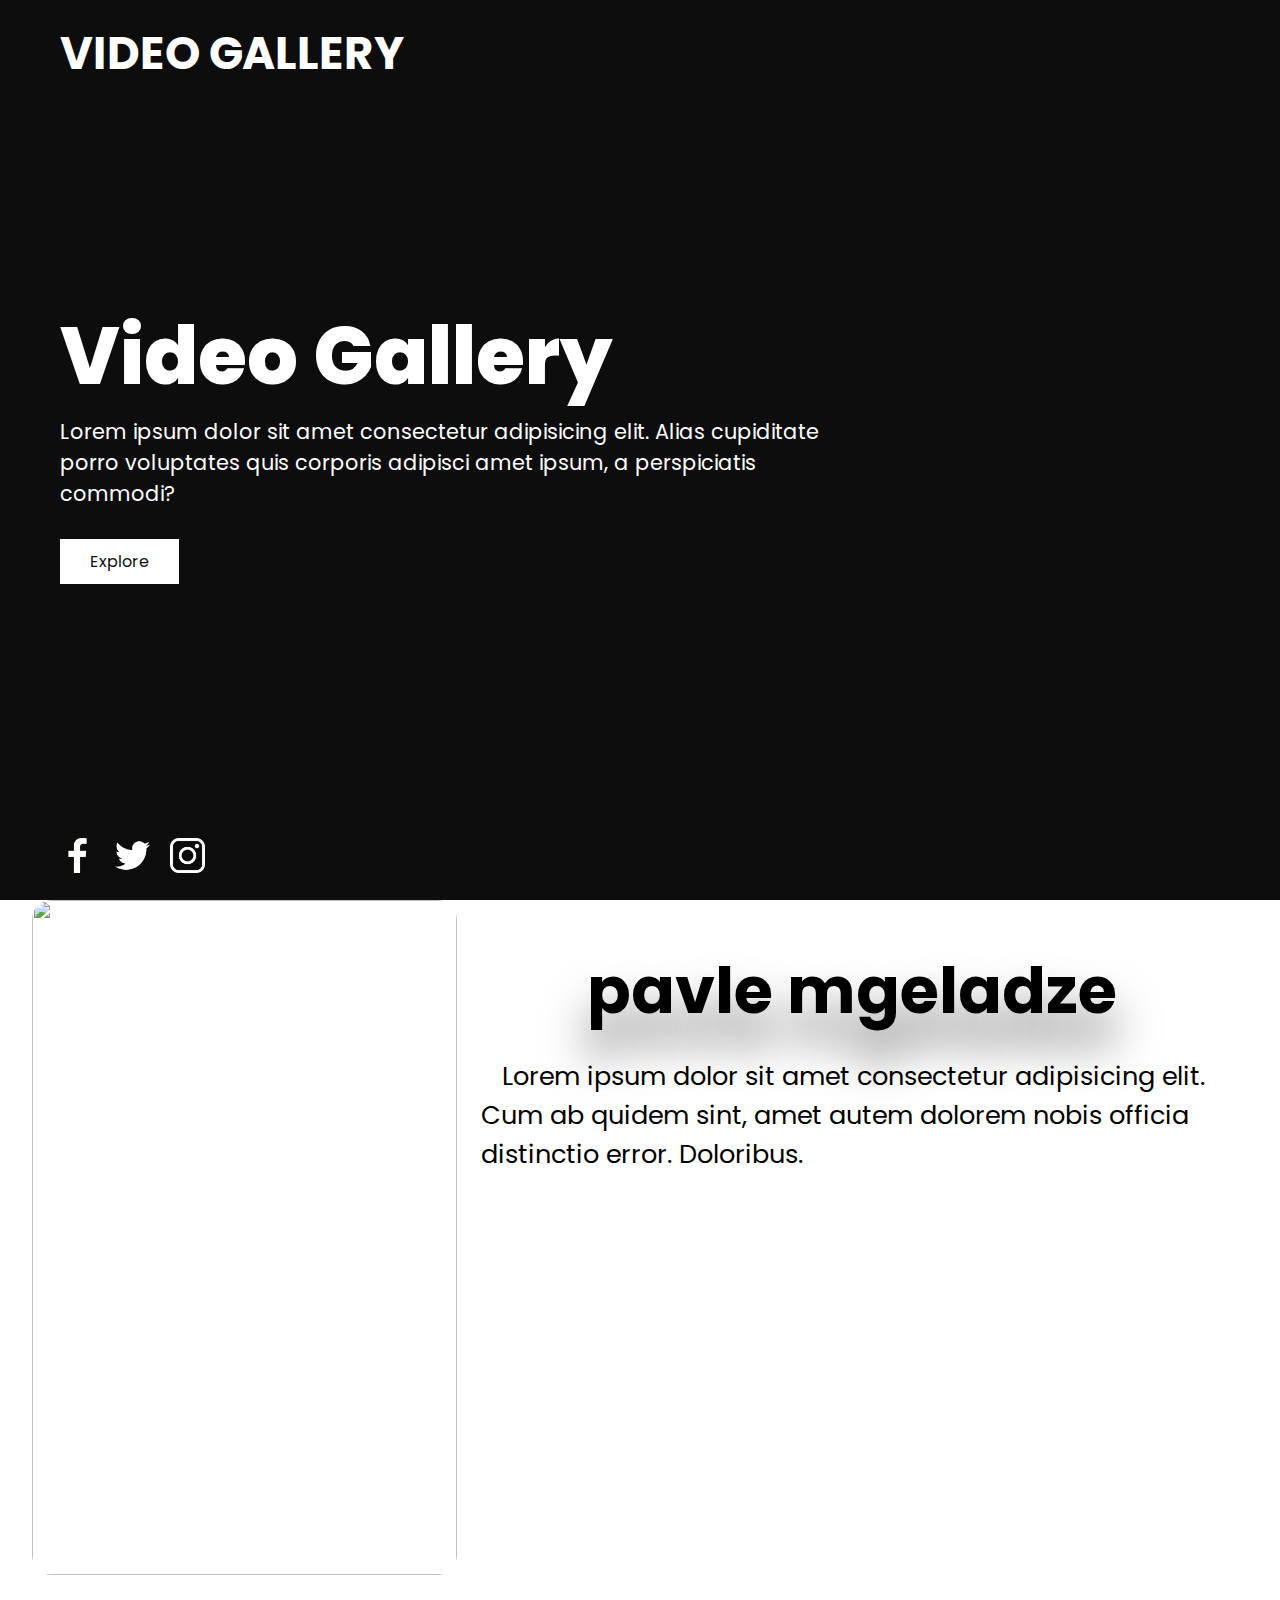
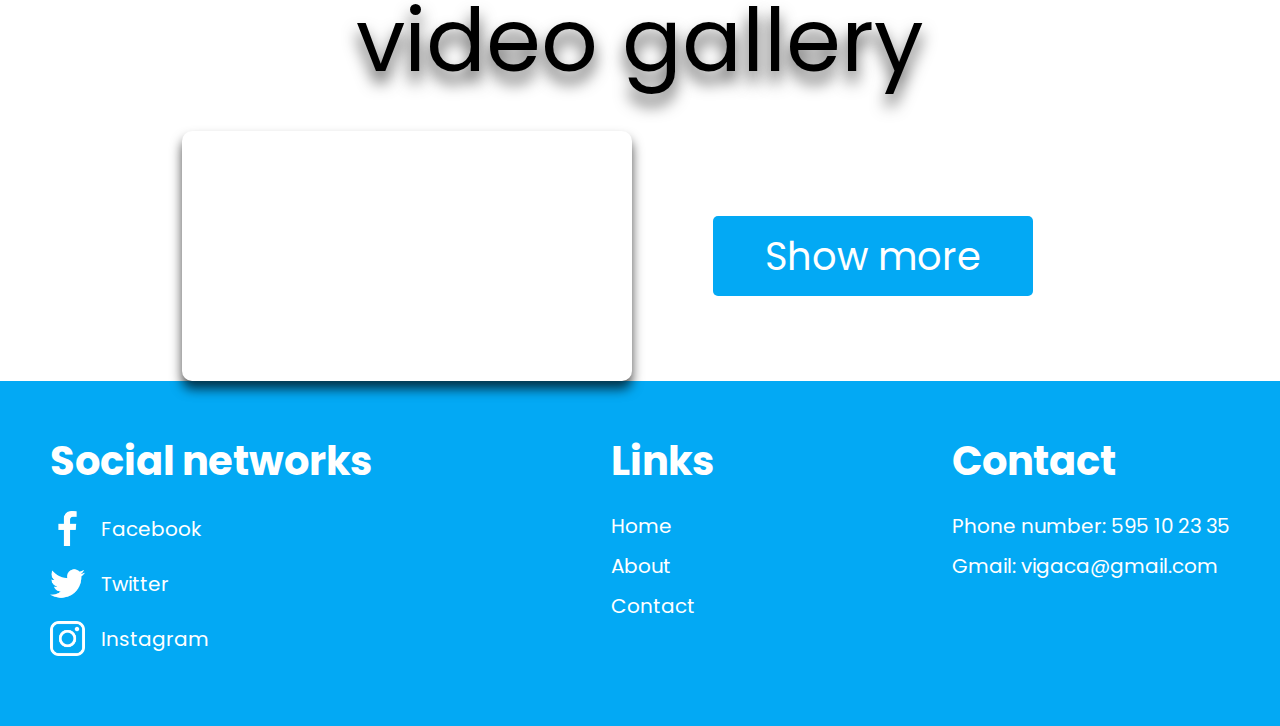
==== commit 1f417349: "Update index.html" ====
--- a/index.html
+++ b/index.html
@@ -117,9 +117,12 @@
         </div>
 
         <div class="video-container">
-              <div class="video">
-            <></video>
-          </div>
+          <div class="video">
+            <video
+              src="Alice in Borderland Official Trailer Netflix"
+              muted
+              loading="lazy"
+            ></video>
           <div class="video">
             <video
               src="Alice in Borderland Official Trailer Netflix"
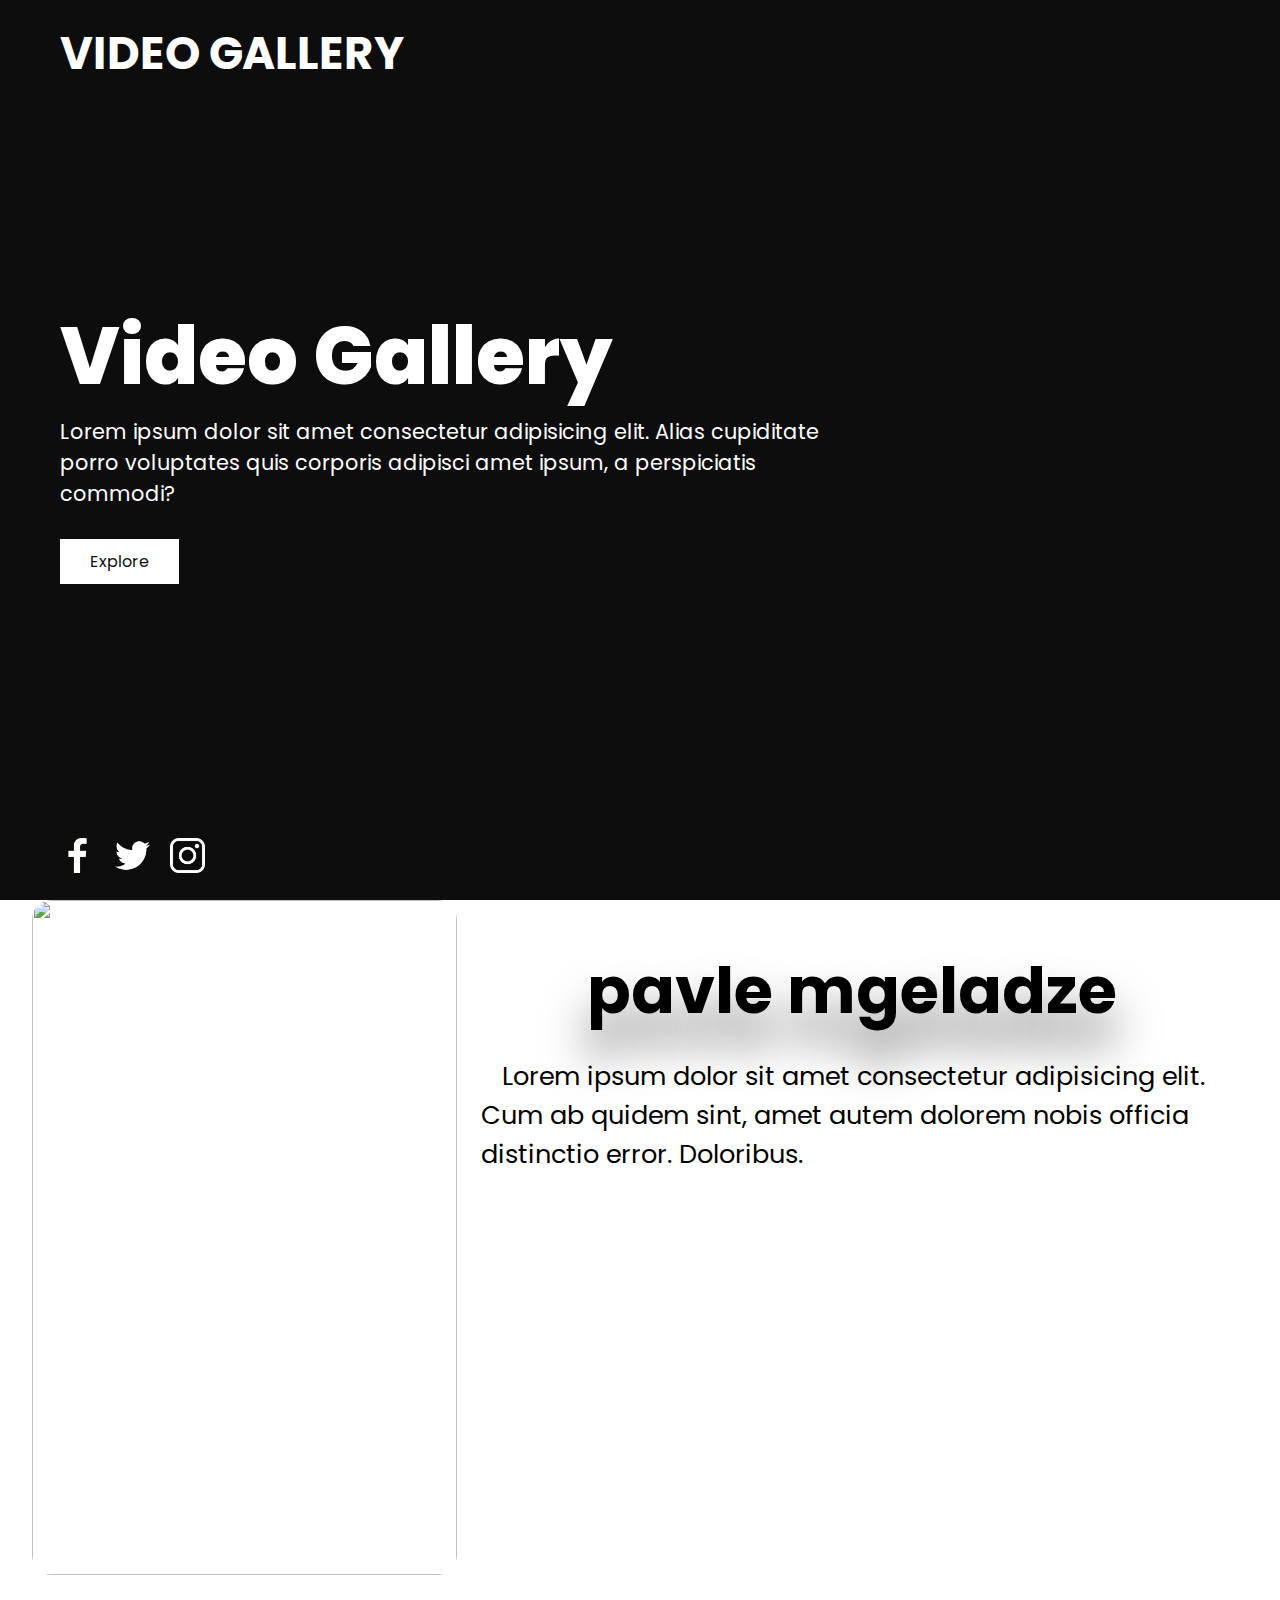
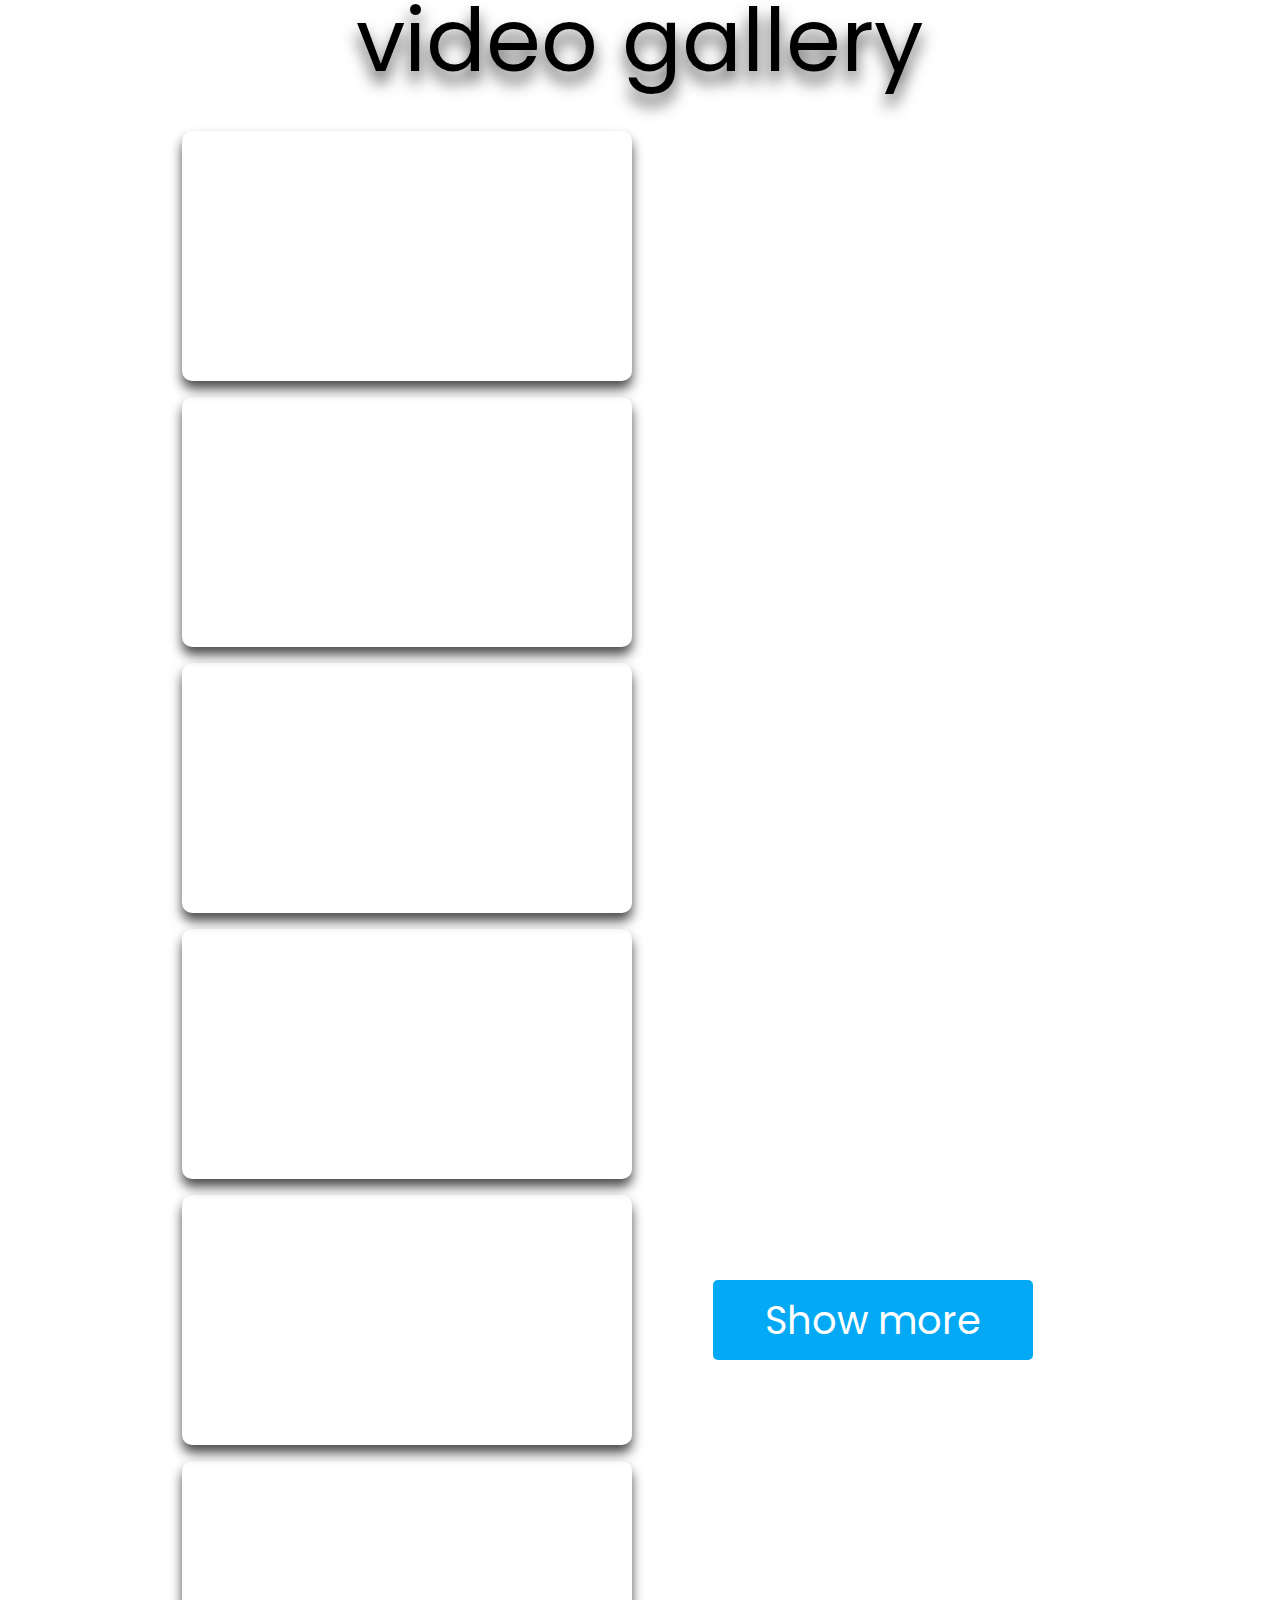
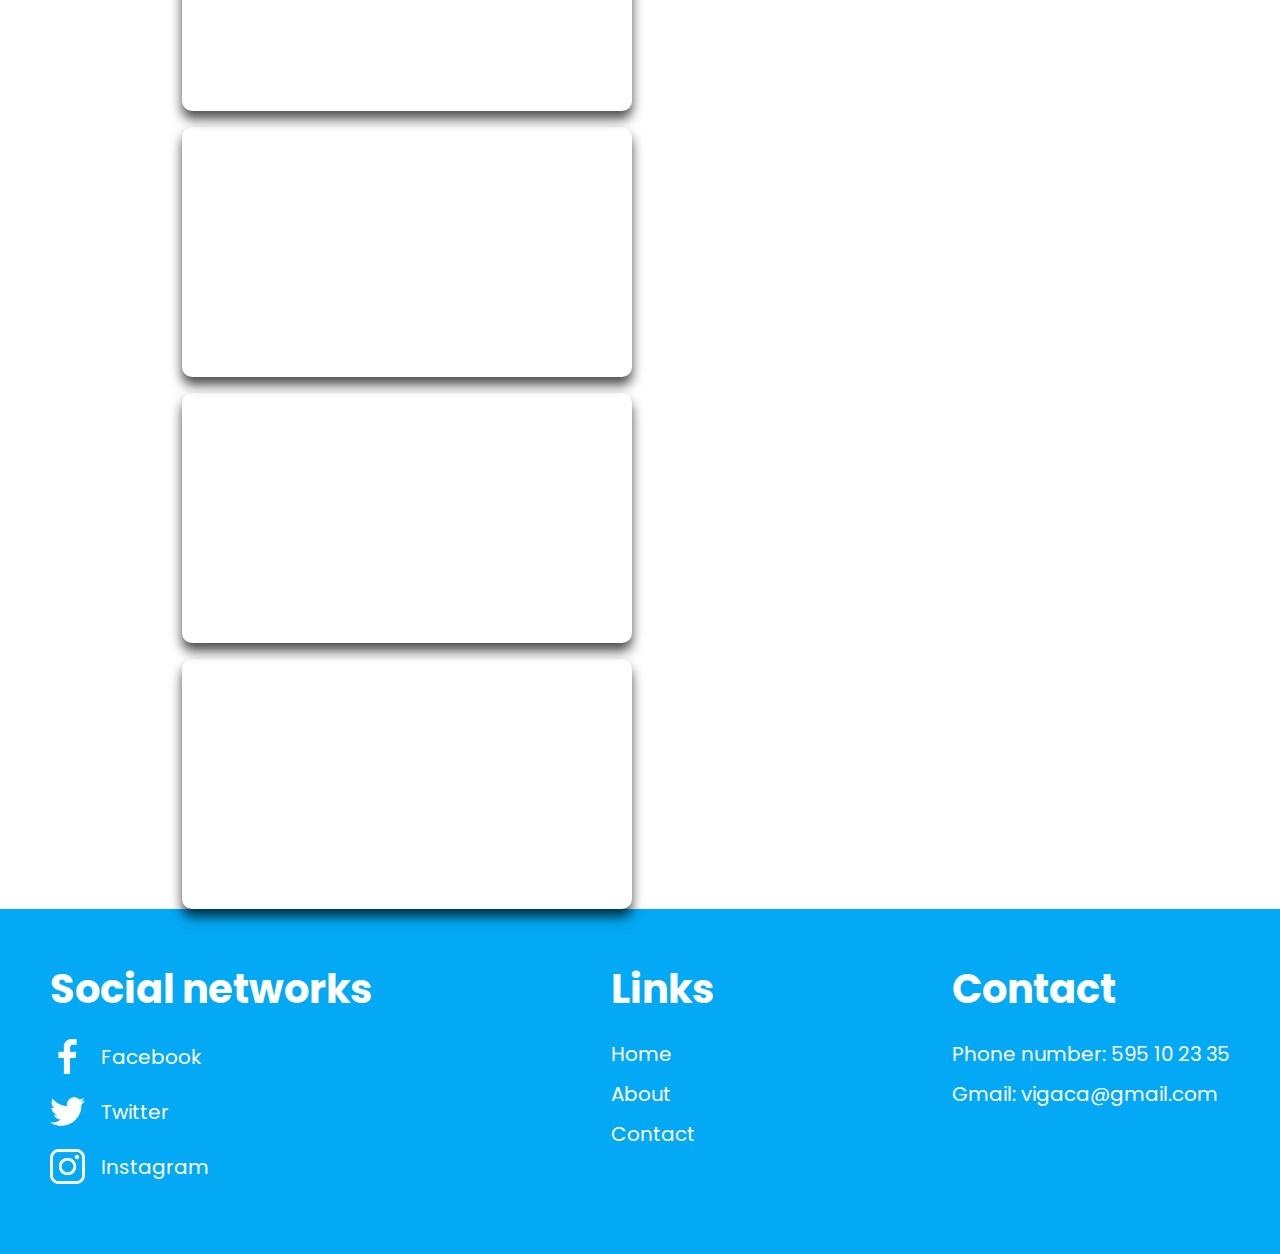
==== commit cab2bc75: "Update index.html" ====
--- a/index.html
+++ b/index.html
@@ -117,18 +117,28 @@
         </div>
 
         <div class="video-container">
-          <div class="video">
-            <video
-              src="Alice in Borderland Official Trailer Netflix"
-              muted
-              loading="lazy"
-            ></video>
-          <div class="video">
-            <video
-              src="Alice in Borderland Official Trailer Netflix"
-              muted
-              loading="lazy"
-            ></video>
+         <div class="video-container">
+          <div class="video">
+            <iframe
+              width="100%"
+              height="100%"
+              src="https://www.youtube.com/embed/XzgpWYwyJBc?si=psm19SEtPULEtVgg"
+              title="YouTube video player"
+              frameborder="0"
+              allow="accelerometer; autoplay; clipboard-write; encrypted-media; gyroscope; picture-in-picture; web-share"
+              allowfullscreen
+            ></iframe>
+          </div>
+          <div class="video">
+            <iframe
+              width="100%"
+              height="100%"
+              src="https://www.youtube.com/embed/Ked0gD-eErs?si=VHWj5fT7rMy-NhwS"
+              title="YouTube video player"
+              frameborder="0"
+              allow="accelerometer; autoplay; clipboard-write; encrypted-media; gyroscope; picture-in-picture; web-share"
+              allowfullscreen
+            ></iframe>
           </div>
           <div class="video">
             <iframe
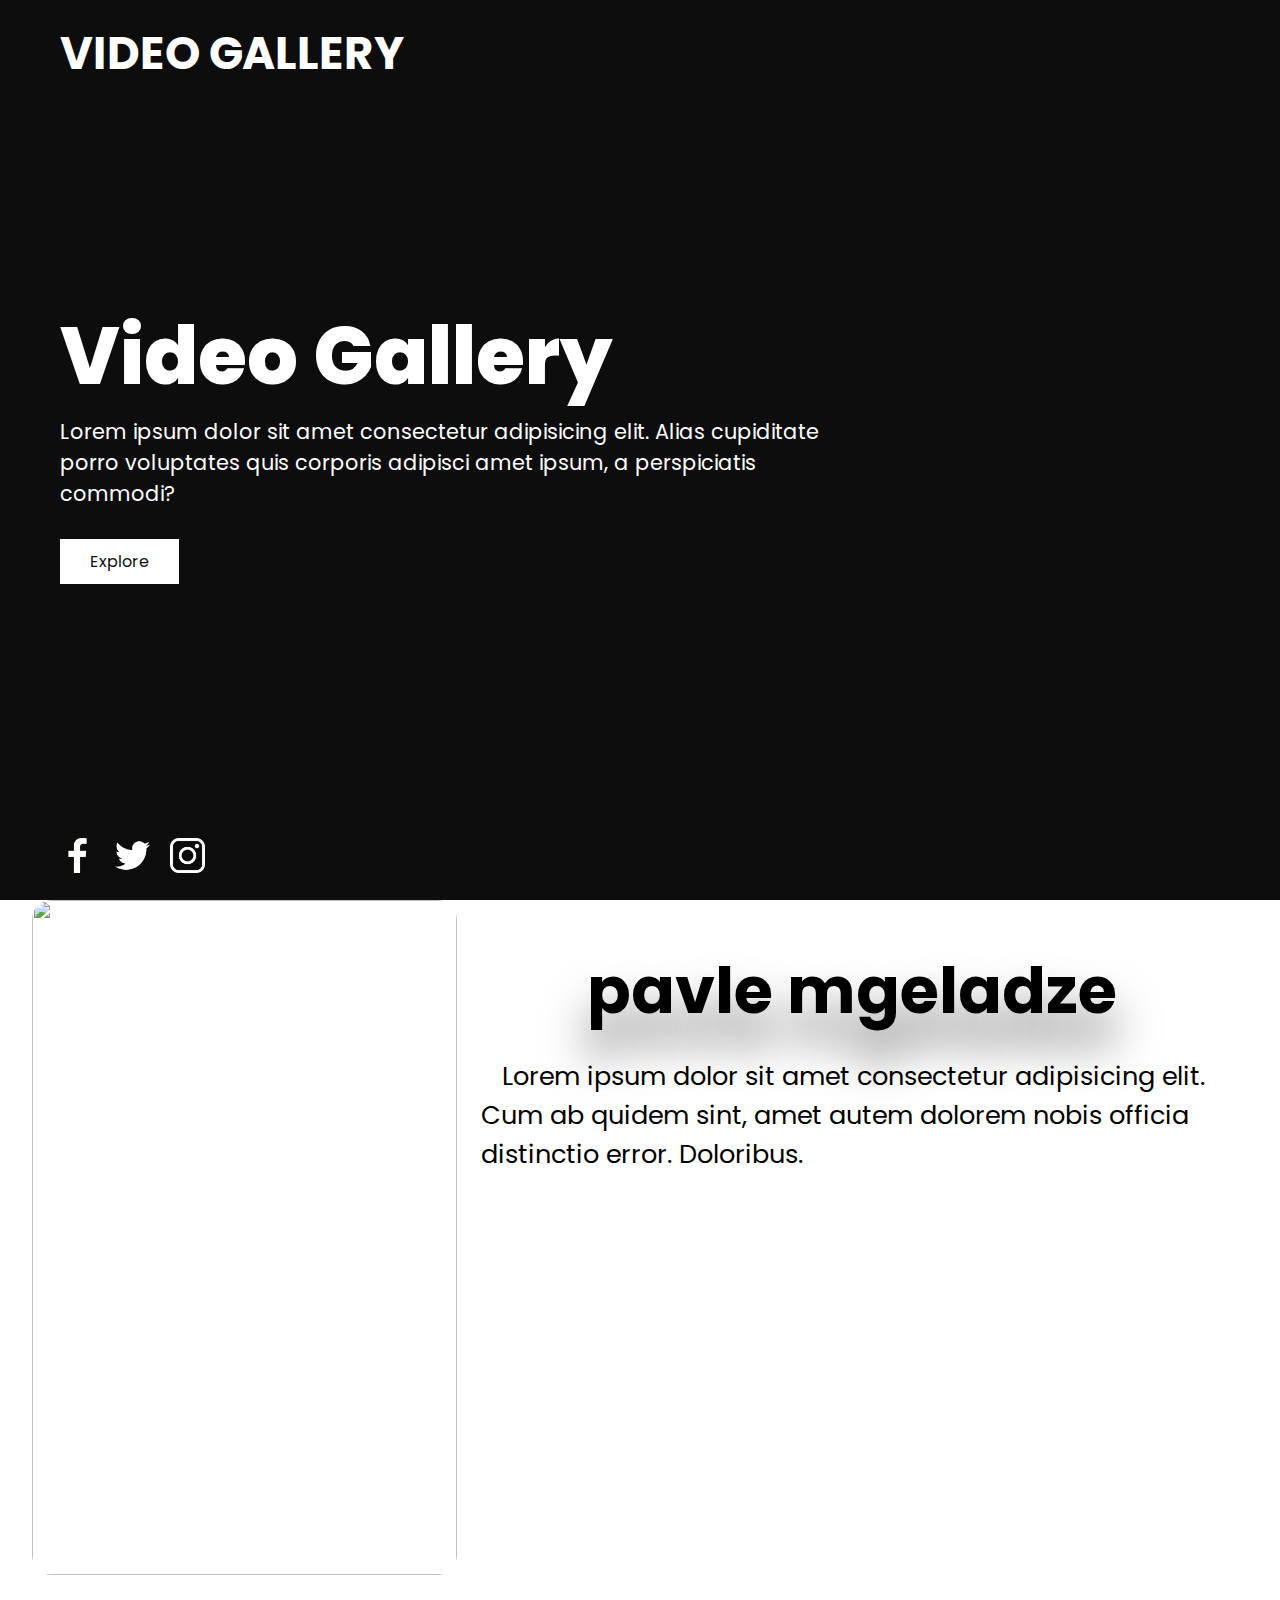
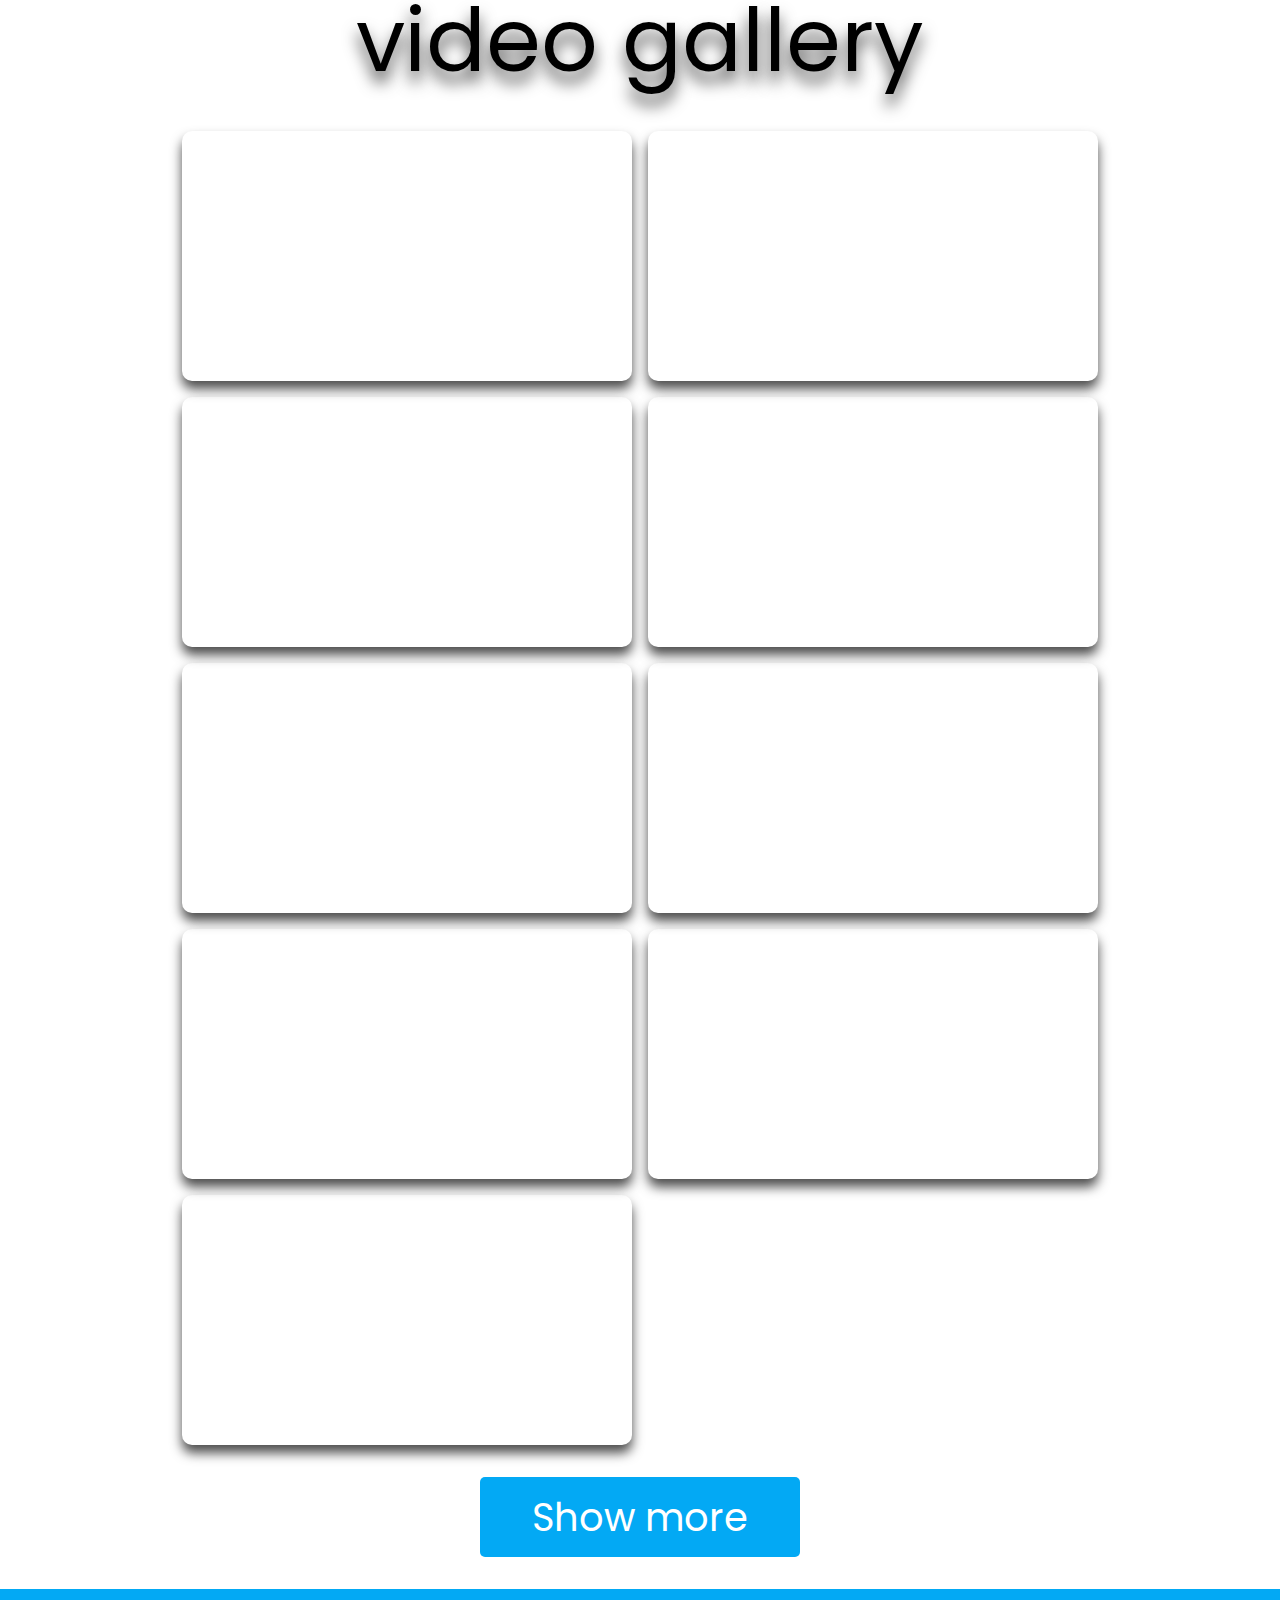
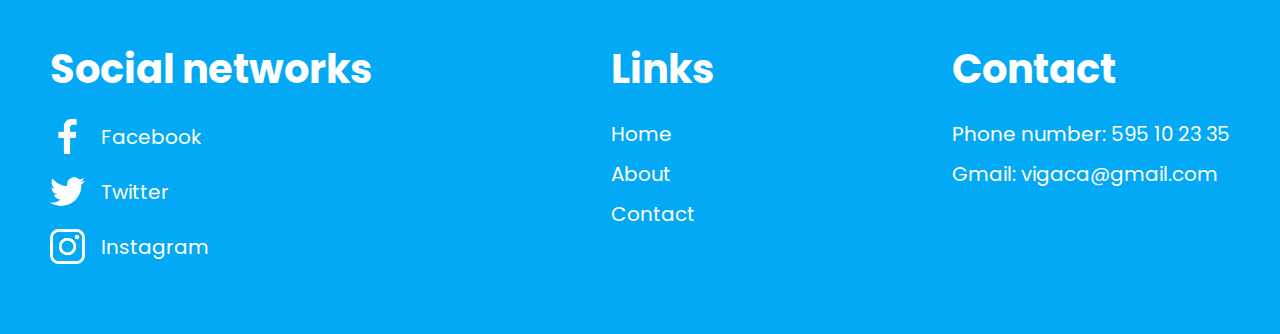
==== commit dc218907: "Update index.html" ====
--- a/index.html
+++ b/index.html
@@ -116,7 +116,6 @@
           <a href="#section-2">video gallery</a>
         </div>
 
-        <div class="video-container">
          <div class="video-container">
           <div class="video">
             <iframe
--- a/css/style.css
+++ b/css/style.css
@@ -315,7 +315,7 @@
   display: block;
 }
 
-.container-2 .video-container .video video {
+.container-2 .video-container .video iframe {
   width: 100%;
   height: 100%;
   object-fit: cover;
@@ -323,7 +323,7 @@
   transition: 0.2s linear;
 }
 
-.container-2 .video-container .video:hover video {
+.container-2 .video-container .video:hover iframe {
   transform: scale(1.1);
 }
 
@@ -364,7 +364,7 @@
   display: none;
 }
 
-.container-2 .popup-video video {
+.container-2 .popup-video iframe {
   position: absolute;
   top: 50%;
   left: 50%;
